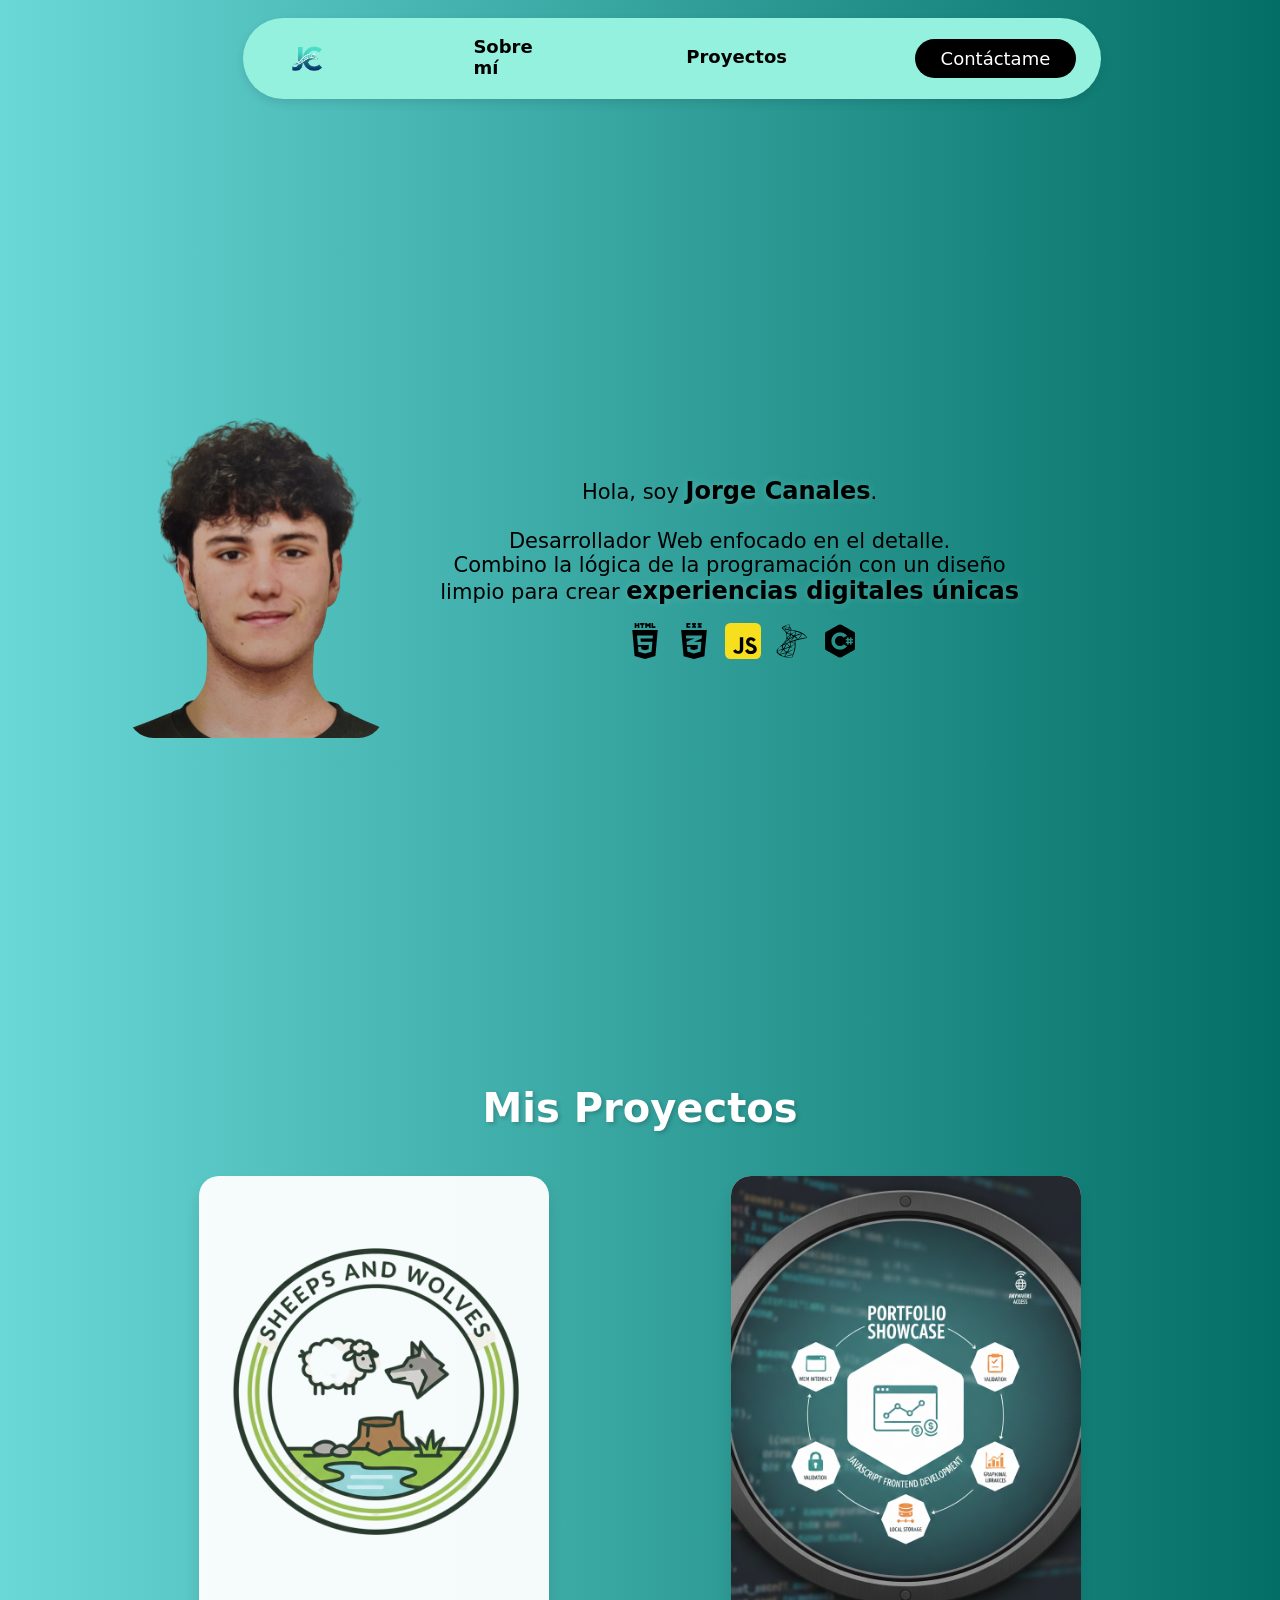
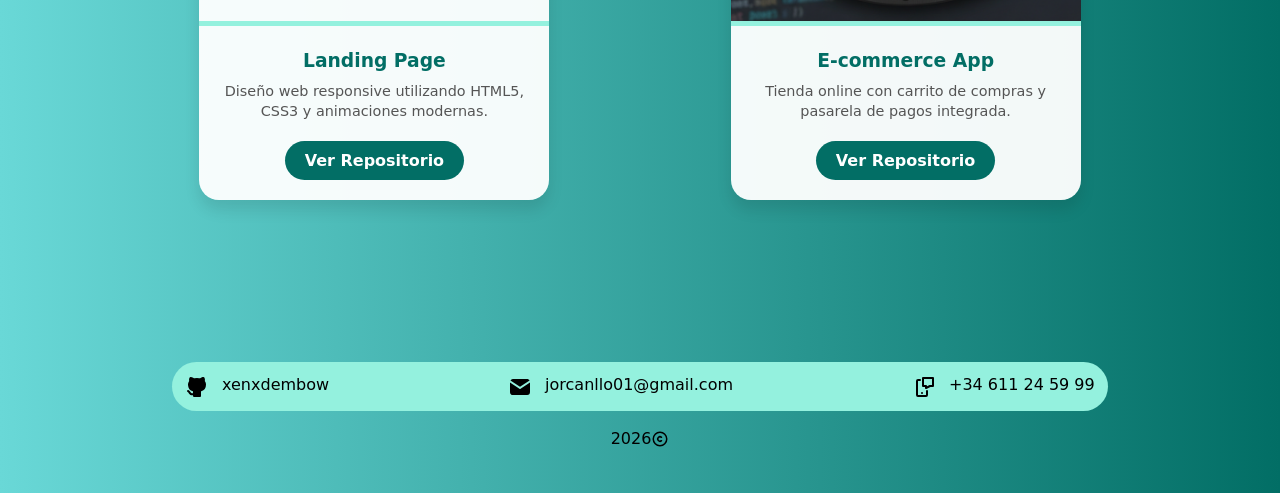
==== index.html @ c9ebfa9f "acabo la web" ====
<!DOCTYPE html>
<html lang="en">
<head>
    <meta charset="UTF-8">
    <meta name="viewport" content="width=device-width, initial-scale=1.0">
    <link rel="stylesheet" href="style-a.css">
    <link rel="stylesheet" href="https://cdnjs.cloudflare.com/ajax/libs/animate.css/4.1.1/animate.min.css"/>
    <title>Portfolio Jorge Canales</title>
    <link rel="preconnect" href="https://fonts.googleapis.com">
    <link rel="preconnect" href="https://fonts.gstatic.com" crossorigin>
    <link href="https://fonts.googleapis.com/css2?family=Rubik:ital,wght@0,300..900;1,300..900&display=swap" rel="stylesheet">
</head>
<body>
  <nav id="contenedor" class="animate__animated animate__flipInX">
      <ul class="lista">
        <li>
          <img id="logo" src="img/logo.png" alt="logo">
        </li>
        <li class="contenido">
          <a href="#Yo" class="enlace">Sobre mí</a>
        </li>
        <li class="contenido">
          <a href="#Proyectos" class="enlace">Proyectos</a>
        </li>
        <li class="contenido">
          <a href="#CV" class="enlace-boton-cv">Contáctame</a>
        </li>
      </ul>
  </nav>
  <main>
    <section id="Yo"> 
      <article class="sobremi-img animate__animated animate__fadeInLeft">
        <img id="fotoYo" src="img/fotoYo.png" alt="Fotografía de Jorge Canales - Programador">
      </article>
      <article class = "sobremi-texto">
        Hola, soy <span class="destacado">Jorge Canales</span>. <br><br>
        Desarrollador Web enfocado en el detalle. <br>
        Combino la lógica de la programación con un diseño limpio para crear <span class="destacado">experiencias digitales únicas</span>
        <section class="lenguajes">
          <img src="img/hmtlLogo.svg" alt="HTML" title="HTML5">
          <img src="img/cssLogo.svg" alt="CSS" title="CSS3">
          <img src="img/javascriptLogo.svg" alt="JS" title="JavaScript">
          <img src="img/sqlLogo.svg" alt="SQL Server" title="SQLServer">
          <img src="img/cLogo.png" alt="c#Logo" title="c#">
        </section>
      </article>  
    </section>
    <section id="Proyectos">
      <h2 class="titulo-seccion">Mis Proyectos</h2>
      <section class="contenedor-proyectos">
      <article class="card">
        <section class="card-img">
          <img src="img/Sheeps-and-Wolves.png" alt="Vista previa proyecto SheepsAndWolfs">
        </section>
        <section class="card-texto">
          <h3>Landing Page</h3>
          <p>Diseño web responsive utilizando HTML5, CSS3 y animaciones modernas.</p>
          <a target="_blanck" href="https://github.com/xenxdembow/SheepsAndWolfs" class="btn-card">Ver Repositorio</a>
        </section>
      </article>
      <article class="card">
        <section class="card-img">
          <img src="img/Gestión-presupuesto.png" alt="Vista previa proyecto Gestión-presupuesto">
        </section>
        <section class="card-texto">
          <h3>E-commerce App</h3>
          <p>Tienda online con carrito de compras y pasarela de pagos integrada.</p>
          <a target="_blank" href="https://github.com/xenxdembow/DWEC_gestorPresupuesto_25_26" class="btn-card">Ver Repositorio</a>
        </section>
      </article>
    </section>
    <section id="CV">
      <section class="logos">
        <img src="img/githubLogo.svg" alt="github">
        xenxdembow
      </section>
      <section class="logos">
        <img src="img/mail.svg" alt="mail">
        jorcanllo01@gmail.com
      </section>
      <section class="logos">
        <img src="img/movil.svg" alt="tlf">
        +34 611 24 59 99
      </section>
    </section>
    <section class="copy">
      2026<img src="img/copyright.svg" alt="copyright">
    </section>
  </main>
</body>
</html>
---- style-a.css ----
* {
  box-sizing: border-box;
  margin: 0;
  padding: 0;
}
figure {
  margin: 0;
  padding: 0;
  display: block;
}

body {
  font-family: system-ui, -apple-system, BlinkMacSystemFont, 'Segoe UI', Roboto, Oxygen, Ubuntu, Cantarell, 'Open Sans', 'Helvetica Neue', sans-serif;
  justify-content: center; 
  padding-top: 2vh;
  background: linear-gradient(90deg, rgb(105, 216, 215), #026e65);
}

#logo{
  width: 6vw; 
  display: block;
  object-fit: cover;
  border-radius: 2vw;
  top: 2.2vh;
  left: 0.5vw; 
  height: 8vh ;
  transition: all 1s ease;
  image-rendering: -webkit-optimize-contrast;
  image-rendering: crisp-edges;
}

#logo:hover{
  transform: scale(1.2);
  box-shadow: 10px 5px 5px #81bfb1;
}

#fotoYo {
  width: 20vw; 
  object-fit: cover;
  border-radius: 2vw;
  top: 2.2vh;
  left: 0.5vw; 
  height: 40vh ;
  transition: all 1s ease;
}

#fotoYo:hover{
  transform: scale(1.2);
  box-shadow: 10px 5px 5px #81bfb1;
}

#contenedor{
  position: relative;
  width: 64%;
  margin-left: 19vw;
}

#Yo{
  margin-top: 30vh;
  height: 83.5vh;
  display: grid;
  grid-template-areas: 
    "imagen texto";
  grid-column-gap: 4vw;
  padding-top: 10vh;
}

.sobremi-img{
  grid-area: imagen;
  padding-left: 10vw;
}
.sobremi-texto{
  grid-area: texto;
  padding-top: 11vh;
  padding-right: 20vw;
  text-align: center;
  font-size: 21px;
}

.lista {
  position: fixed;
  display: flex;
  align-items: center;
  justify-content: center;
  gap: 8vw;
  list-style: none;
  background-color: #94f1de;
  padding: 0.5vh 2vw;
  border-radius: 40vw;
  box-shadow: 0 4px 10px rgba(0,0,0,0.1);
  font-size: 18px;
}

.enlace {
  text-decoration: none;
  color: #000;
  font-weight: bold;
  padding: 1vh 2vw;
  border-radius: 20px;
  overflow: hidden;
  z-index: 1;
  display: inline-block;
  position: relative; 
}

.enlace::before{
  content: "";
  position: absolute;
  left: 0;
  top: 0;
  width: 100%;
  height: 100%;
  border-radius: 20px;
  background: linear-gradient(90deg, rgb(105, 216, 215), #0c877d);
  transform: scaleX(0);
  transform-origin: left;
  transition: transform 0.5s ease;
  z-index: -1;
}

.enlace:hover::before {
  transform: scaleX(1);
  color: white;
}

.enlace-boton-cv {
  background-color: #000;
  color: #fff;
  padding: 1vh 2vw;      
  border-radius: 20px;
  display: inline-flex;
  text-decoration: none;
}

.enlace-boton-cv:hover {
  background: #333; 
  color: white;
}

#Proyectos {
  margin: 0;
  height: auto; 
  min-height: 83.5vh;
  padding: 5vh 10vw;
  display: flex;
  flex-direction: column;
  align-items: center;
}

.titulo-seccion {
  color: #fff; 
  font-size: 2.5rem;
  margin-bottom: 5vh;
  text-shadow: 2px 2px 4px rgba(0,0,0,0.2); 
}


.contenedor-proyectos {
  display: grid;
  grid-template-columns: repeat(auto-fit, minmax(280px, 1fr));
  gap: 3vw;
  width: 100%;
  justify-items: center;
}


.card {
  background-color: rgba(255, 255, 255, 0.95); 
  border-radius: 20px; 
  overflow: hidden; 
  box-shadow: 0 10px 15px rgba(0,0,0,0.1);
  transition: transform 0.3s ease, box-shadow 0.3s ease;
  max-width: 350px;
}

.card:hover {
  transform: translateY(-10px); 
  box-shadow: 0 20px 25px rgba(0,0,0,0.2);
}

.card-img img {
  width: 100%;
  height: 50vh;
  object-fit: cover;
  border-bottom: 5px solid #94f1de; 
}

.card-texto {
  padding: 20px;
  text-align: center;
}

.card-texto h3 {
  color: #026e65; 
  margin-bottom: 10px;
}

.card-texto p {
  font-size: 0.9rem;
  color: #555;
  margin-bottom: 20px;
  line-height: 1.4;
}

.btn-card {
  display: inline-block;
  padding: 10px 20px;
  background-color: #026e65; 
  color: white;
  text-decoration: none;
  border-radius: 20px;
  font-weight: bold;
  transition: background 0.3s ease;
}

.btn-card:hover {
  background-color: #000; 
}
.lenguajes{
  display: flex;
  height: 4vh;
  padding-left: 15vw;
  margin-top: 2vh;
  gap: 1vw;
}

.destacado {
  color: black; 
  font-weight: bold;
  text-shadow: 0px 0px 10px rgba(148, 241, 222, 0.3); 
  font-size: 24px;
}

#CV{
  margin-top: 18vh;
  display: flex;
  align-items: center;
  gap: 14vw;
  background-color: #94F1DE;
  border-radius: 45px;
  padding: 1vw;
}
.logos{
  display: flex;
  gap: 1vw;
}

.copy{
  padding-top: 2vh;
  display: flex;
  align-items: center;
}

.copy img{
  height: 2vh;
}
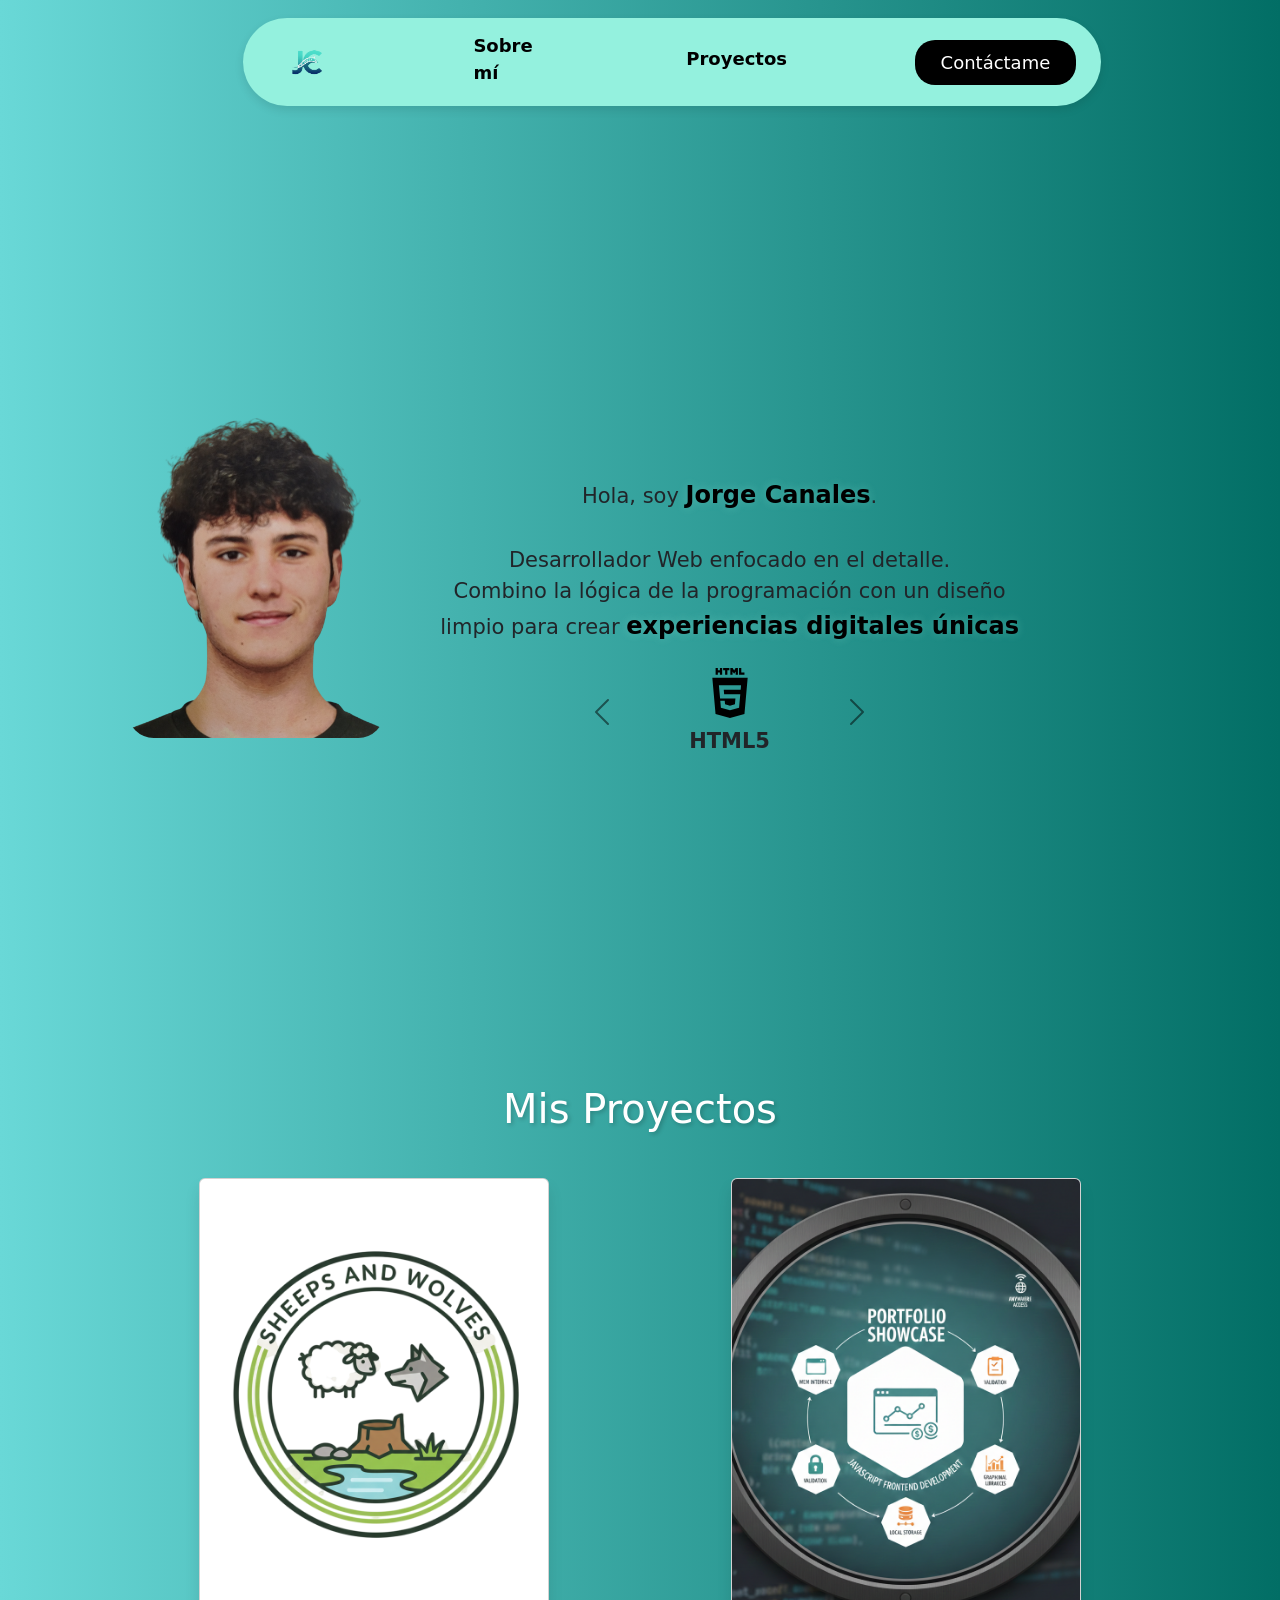
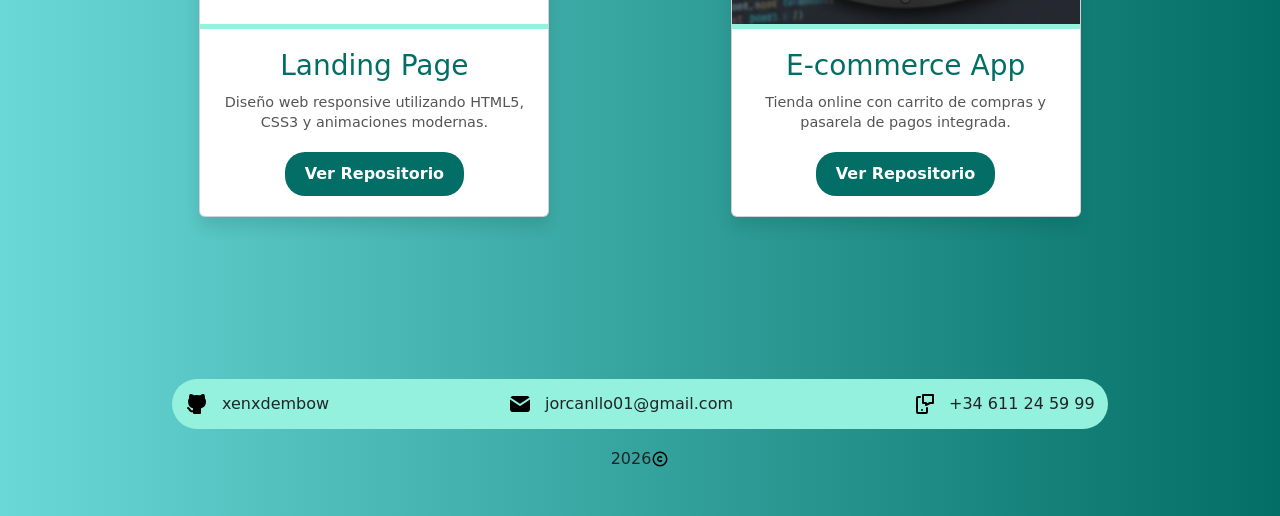
==== commit 71629be2: "quito archivo" ====
--- a/index.html
+++ b/index.html
@@ -9,6 +9,7 @@
     <link rel="preconnect" href="https://fonts.googleapis.com">
     <link rel="preconnect" href="https://fonts.gstatic.com" crossorigin>
     <link href="https://fonts.googleapis.com/css2?family=Rubik:ital,wght@0,300..900;1,300..900&display=swap" rel="stylesheet">
+    <link href="https://cdn.jsdelivr.net/npm/bootstrap@5.3.3/dist/css/bootstrap.min.css" rel="stylesheet">
 </head>
 <body>
   <nav id="contenedor" class="animate__animated animate__flipInX">
@@ -36,13 +37,36 @@
         Hola, soy <span class="destacado">Jorge Canales</span>. <br><br>
         Desarrollador Web enfocado en el detalle. <br>
         Combino la lógica de la programación con un diseño limpio para crear <span class="destacado">experiencias digitales únicas</span>
-        <section class="lenguajes">
-          <img src="img/hmtlLogo.svg" alt="HTML" title="HTML5">
-          <img src="img/cssLogo.svg" alt="CSS" title="CSS3">
-          <img src="img/javascriptLogo.svg" alt="JS" title="JavaScript">
-          <img src="img/sqlLogo.svg" alt="SQL Server" title="SQLServer">
-          <img src="img/cLogo.png" alt="c#Logo" title="c#">
-        </section>
+        <div id="techCarousel" class="carousel slide mt-4" data-bs-ride="carousel" style="max-width: 300px; margin: auto;">
+          <div class="carousel-inner text-center">
+            <div class="carousel-item active">
+              <img src="img/hmtlLogo.svg" alt="HTML" style="height: 50px;">
+              <p class="mt-2 mb-0 fw-bold">HTML5</p>
+            </div>
+            <div class="carousel-item">
+              <img src="img/cssLogo.svg" alt="CSS" style="height: 50px;">
+              <p class="mt-2 mb-0 fw-bold">CSS3</p>
+            </div>
+            <div class="carousel-item">
+              <img src="img/javascriptLogo.svg" alt="JS" style="height: 50px;">
+              <p class="mt-2 mb-0 fw-bold">JavaScript</p>
+            </div>
+            <div class="carousel-item">
+              <img src="img/sqlLogo.svg" alt="SQL Server" style="height: 50px;">
+              <p class="mt-2 mb-0 fw-bold">SQL Server</p>
+            </div>
+            <div class="carousel-item">
+              <img src="img/cLogo.png" alt="C#" style="height: 50px;">
+              <p class="mt-2 mb-0 fw-bold">C#</p>
+            </div>
+          </div>
+          <button class="carousel-control-prev" type="button" data-bs-target="#techCarousel" data-bs-slide="prev">
+            <span class="carousel-control-prev-icon" aria-hidden="true" style="filter: invert(1);"></span>
+          </button>
+          <button class="carousel-control-next" type="button" data-bs-target="#techCarousel" data-bs-slide="next">
+            <span class="carousel-control-next-icon" aria-hidden="true" style="filter: invert(1);"></span>
+          </button>
+        </div>
       </article>  
     </section>
     <section id="Proyectos">
@@ -87,5 +111,6 @@
       2026<img src="img/copyright.svg" alt="copyright">
     </section>
   </main>
+  <script src="https://cdn.jsdelivr.net/npm/bootstrap@5.3.3/dist/js/bootstrap.bundle.min.js"></script>
 </body>
 </html>
